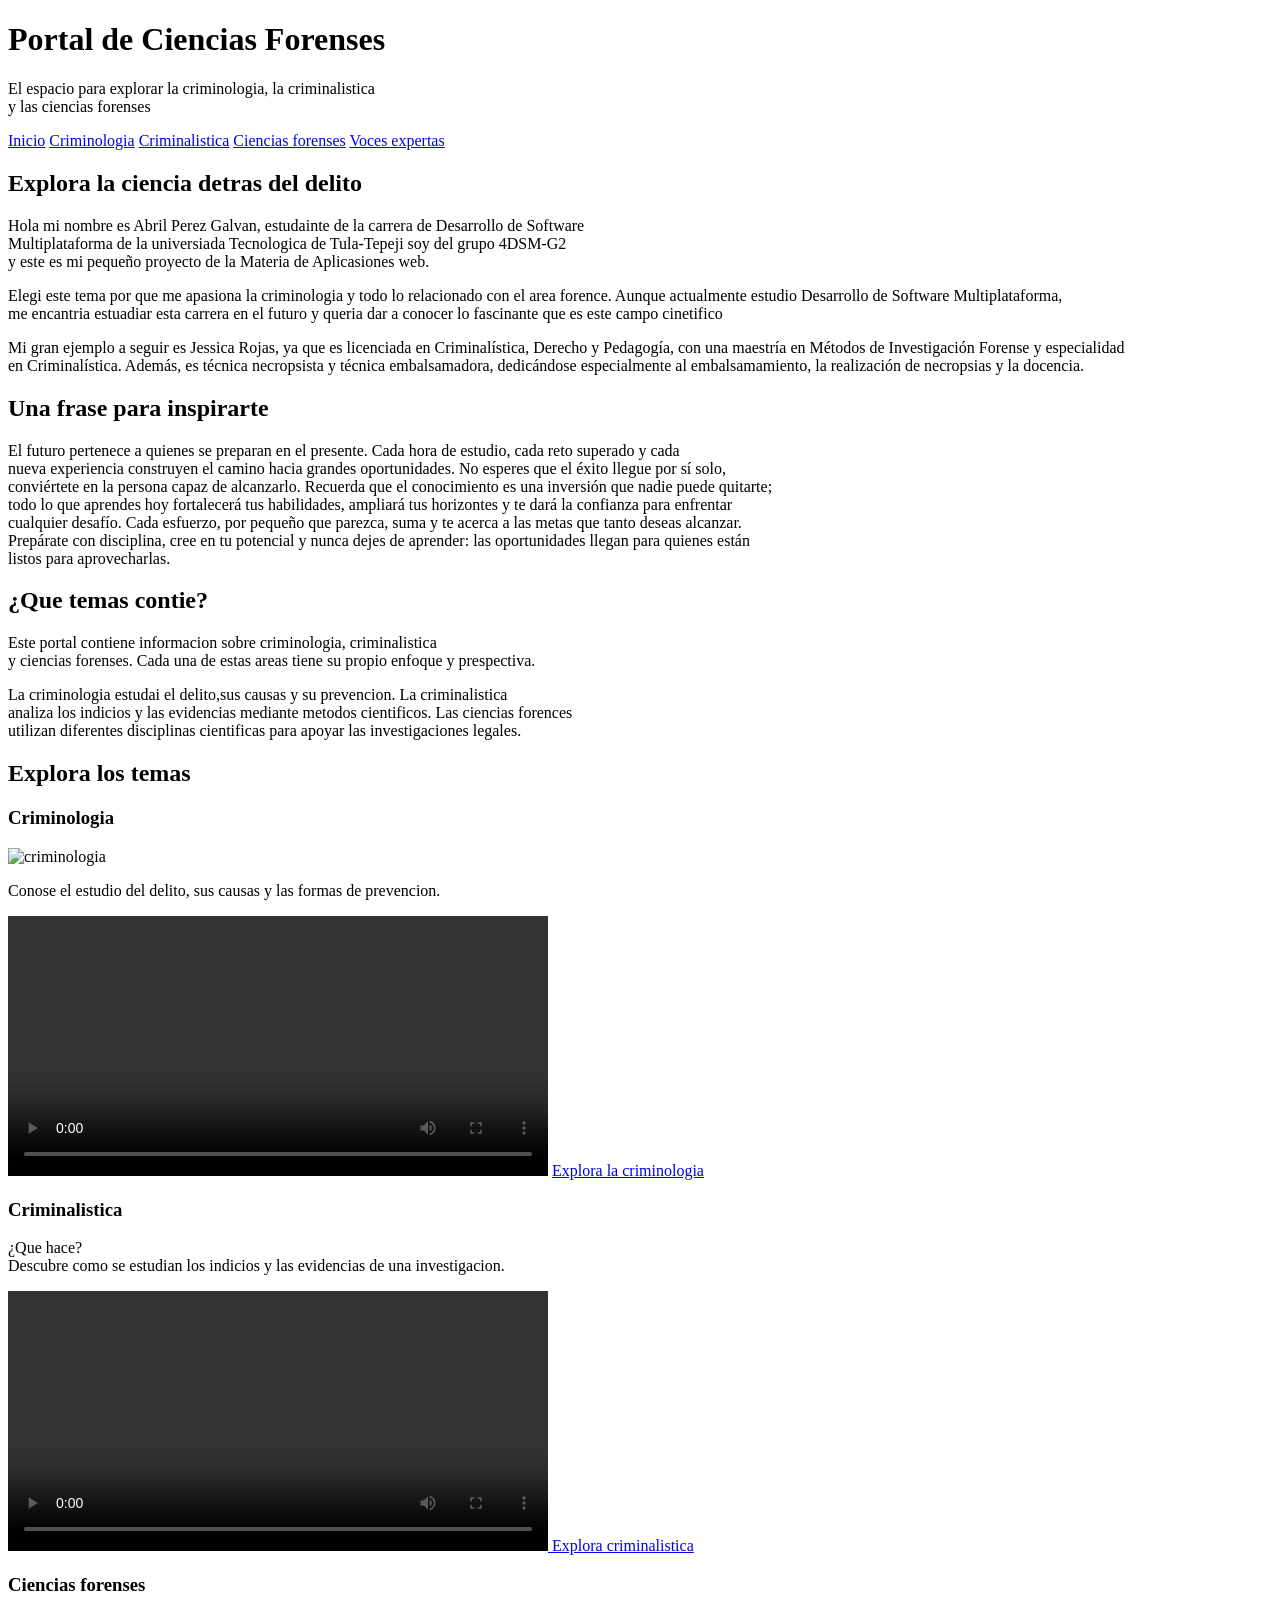
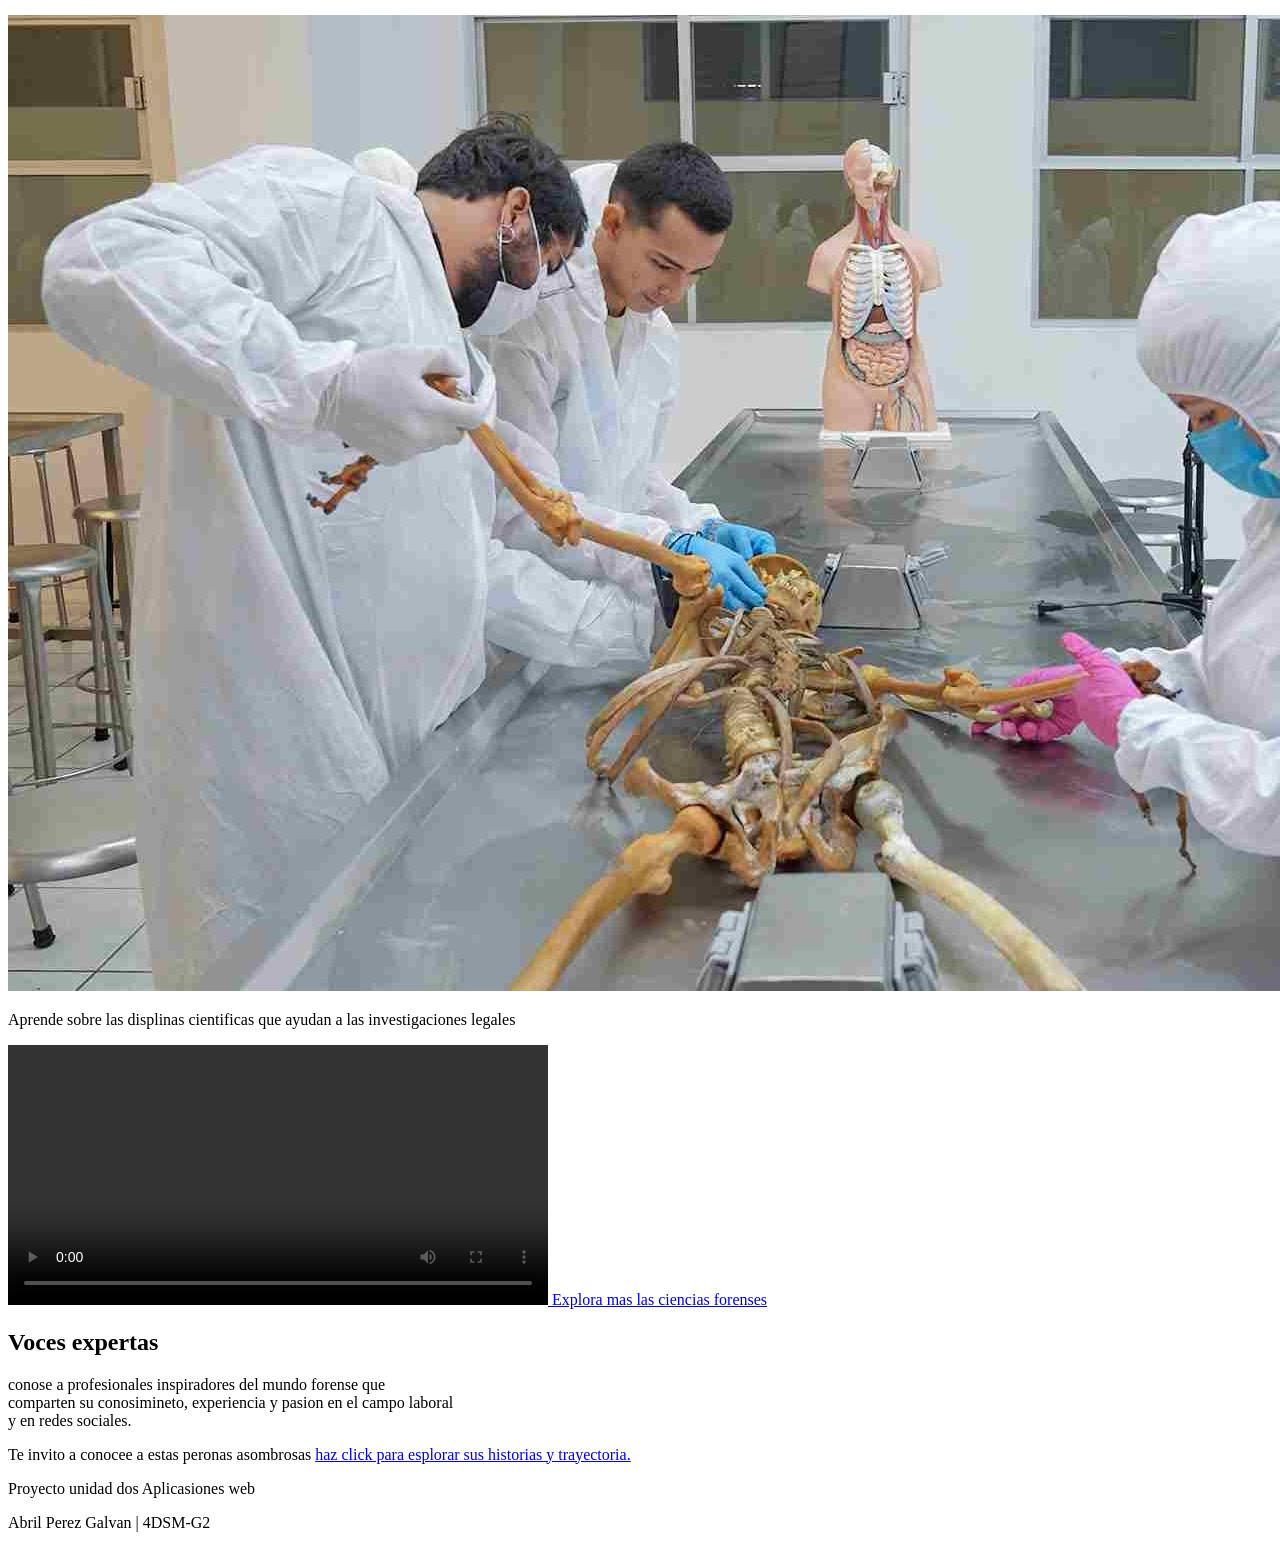
==== Ciencias Criminales/HTML/index.html @ d22d92ee "Se agrego la sseccion de voses expertas asi como se finalizo el apartado de ciencias forenses." ====
<!DOCTYPE html>
<html lang="es">
    <head>
        <title>Portal de Ciencias Forenses</title>
        <meta charset="UTF-8">
        <meta name="viewport" content="width=device-width, initial-scale=1">
        <link href="css/style.css" rel="stylesheet">
        <link rel="icon" type="image/x-icon" href="../img/icono1.ico">
    </head>
    <body>
        <heder>
            
            <h1>
                Portal de Ciencias Forenses
            </h1>
            <p>
                El espacio para explorar la criminologia, la criminalistica <br>
                y las ciencias forenses
            </p>
        </heder>
        <nav class="navegacion">
            <a href ="index.html"> Inicio</a>
            <a href ="Criminologia.html"> Criminologia</a>
            <a href ="criminalistica.html"> Criminalistica</a>
            <a href ="Ciencias-forenses.html"> Ciencias forenses</a>
            <a href ="Voces-expertas.html"> Voces expertas</a>
        </nav>
    
        <main class="container">

            <section class="contenedor1">
                <h2>
                    Explora la ciencia detras del delito
                </h2>
                <p>
                    Hola mi nombre es Abril Perez Galvan, estudainte de la carrera de Desarrollo de Software <br>
                    Multiplataforma de la universiada Tecnologica de Tula-Tepeji soy del grupo 4DSM-G2 <br>
                    y este es mi pequeño proyecto de la Materia de Aplicasiones web.
                </p>
                <p>
                    Elegi este tema por que me apasiona la criminologia y todo lo relacionado con el area forence.
                    Aunque actualmente estudio Desarrollo de Software Multiplataforma, <br>
                    me encantria estuadiar esta carrera en el futuro y queria dar a conocer lo fascinante que es 
                    este campo cinetifico
                </p>
                <p>
                    Mi gran ejemplo a seguir es Jessica Rojas, ya que es licenciada en Criminalística,
                    Derecho y Pedagogía, con una maestría en Métodos de Investigación Forense y especialidad <br>
                    en Criminalística. Además, es técnica necropsista y técnica embalsamadora, dedicándose especialmente
                    al embalsamamiento, la realización de necropsias y la docencia.
                </p>
                <p>
                    <h2>
                        Una frase para inspirarte
                    </h2>

                    El futuro pertenece a quienes se preparan en el presente. Cada hora de estudio, cada reto superado y cada <br>
                    nueva experiencia construyen el camino hacia grandes oportunidades. No esperes que el éxito llegue por sí solo,<br>
                    conviértete en la persona capaz de alcanzarlo. Recuerda que el conocimiento es una inversión que nadie puede quitarte;<br>
                    todo lo que aprendes hoy fortalecerá tus habilidades, ampliará tus horizontes y te dará la confianza para enfrentar<br>
                    cualquier desafío. Cada esfuerzo, por pequeño que parezca, suma y te acerca a las metas que tanto deseas alcanzar.<br>
                    Prepárate con disciplina, cree en tu potencial y nunca dejes de aprender: las oportunidades llegan para quienes están<br>
                    listos para aprovecharlas.
                    
                </p>
            </section>

            <section class="contenedor2">
                <h2>
                    ¿Que temas contie?
                </h2>
                    <p>
                        Este portal contiene informacion sobre criminologia, criminalistica <br>
                        y ciencias forenses. Cada una de estas areas tiene su propio enfoque y prespectiva.
                    </p>

                    <p>
                        La criminologia estudai el delito,sus causas y su prevencion. La criminalistica<br>
                        analiza los indicios y las evidencias mediante metodos cientificos. Las ciencias forences <br>
                        utilizan diferentes disciplinas cientificas para apoyar las investigaciones legales.
                    </p>
            </section>

            <section class="contenedor3">
                    <h2>
                        Explora los temas
                    </h2>
                    <article>
                        <h3>
                            Criminologia
                        </h3>
                        <img src="../img/imagen.webp"alt="criminologia">
                        <p>
                            Conose el estudio del delito, sus causas y las formas de prevencion.
                        </p>
                        <video controls width="540" height="260">
                        <source src="../videos/criminologia.mp4" type="video/mp4">
                        </video>
                        <a href="https://www.estudiocriminal.eu/criminologia/"> Explora la criminologia</a>
                    </article>

                    <article>
                        <h3>
                            Criminalistica
                        </h3>
                        <p>
                            ¿Que hace? <br>
                            Descubre como se estudian los indicios y las evidencias de una investigacion.
                        </p>
                        <a href= "criminalistica.html"> 
                         <video controls width="540" height="260">
                        <source src="../videos/criminalistica.mp4" type="video/mp4">
                        </video>
                        Explora criminalistica 
                        </a>
                    </article>

                    <article>
                        <h3>
                            Ciencias forenses
                        </h3>
                        <img src="../img/forense.webp" alt="ciencia forense">
                        <p>
                            Aprende sobre las displinas cientificas que ayudan a las investigaciones 
                            legales
                        </p>
                        <a href= "Ciencias-forenses.html"> 
                         <video controls width="540" height="260">
                        <source src="../videos/forense.mp4" type="video/mp4">
                        </video>
                        Explora mas las ciencias forenses
                        </a>
                    </article>
            </section>

            <section class="contenedor4">
                <h2>
                    Voces expertas 
                </h2>
                <p>
                    conose a profesionales inspiradores del mundo forense que <br>
                    comparten su conosimineto, experiencia y pasion en el campo laboral<br>
                    y en redes sociales.
                </p>
                <p>
                    Te invito a conocee a estas peronas asombrosas
                    <a href="Voces-expertas.html"> haz click para esplorar sus historias y trayectoria. </a>

                </p>
                
            </section>
        </main>

        <footer>
            <p>
                Proyecto unidad dos Aplicasiones web
            </p>
            <p>
                Abril Perez Galvan | 4DSM-G2
            </p>
        </footer>
    </body>
</html>
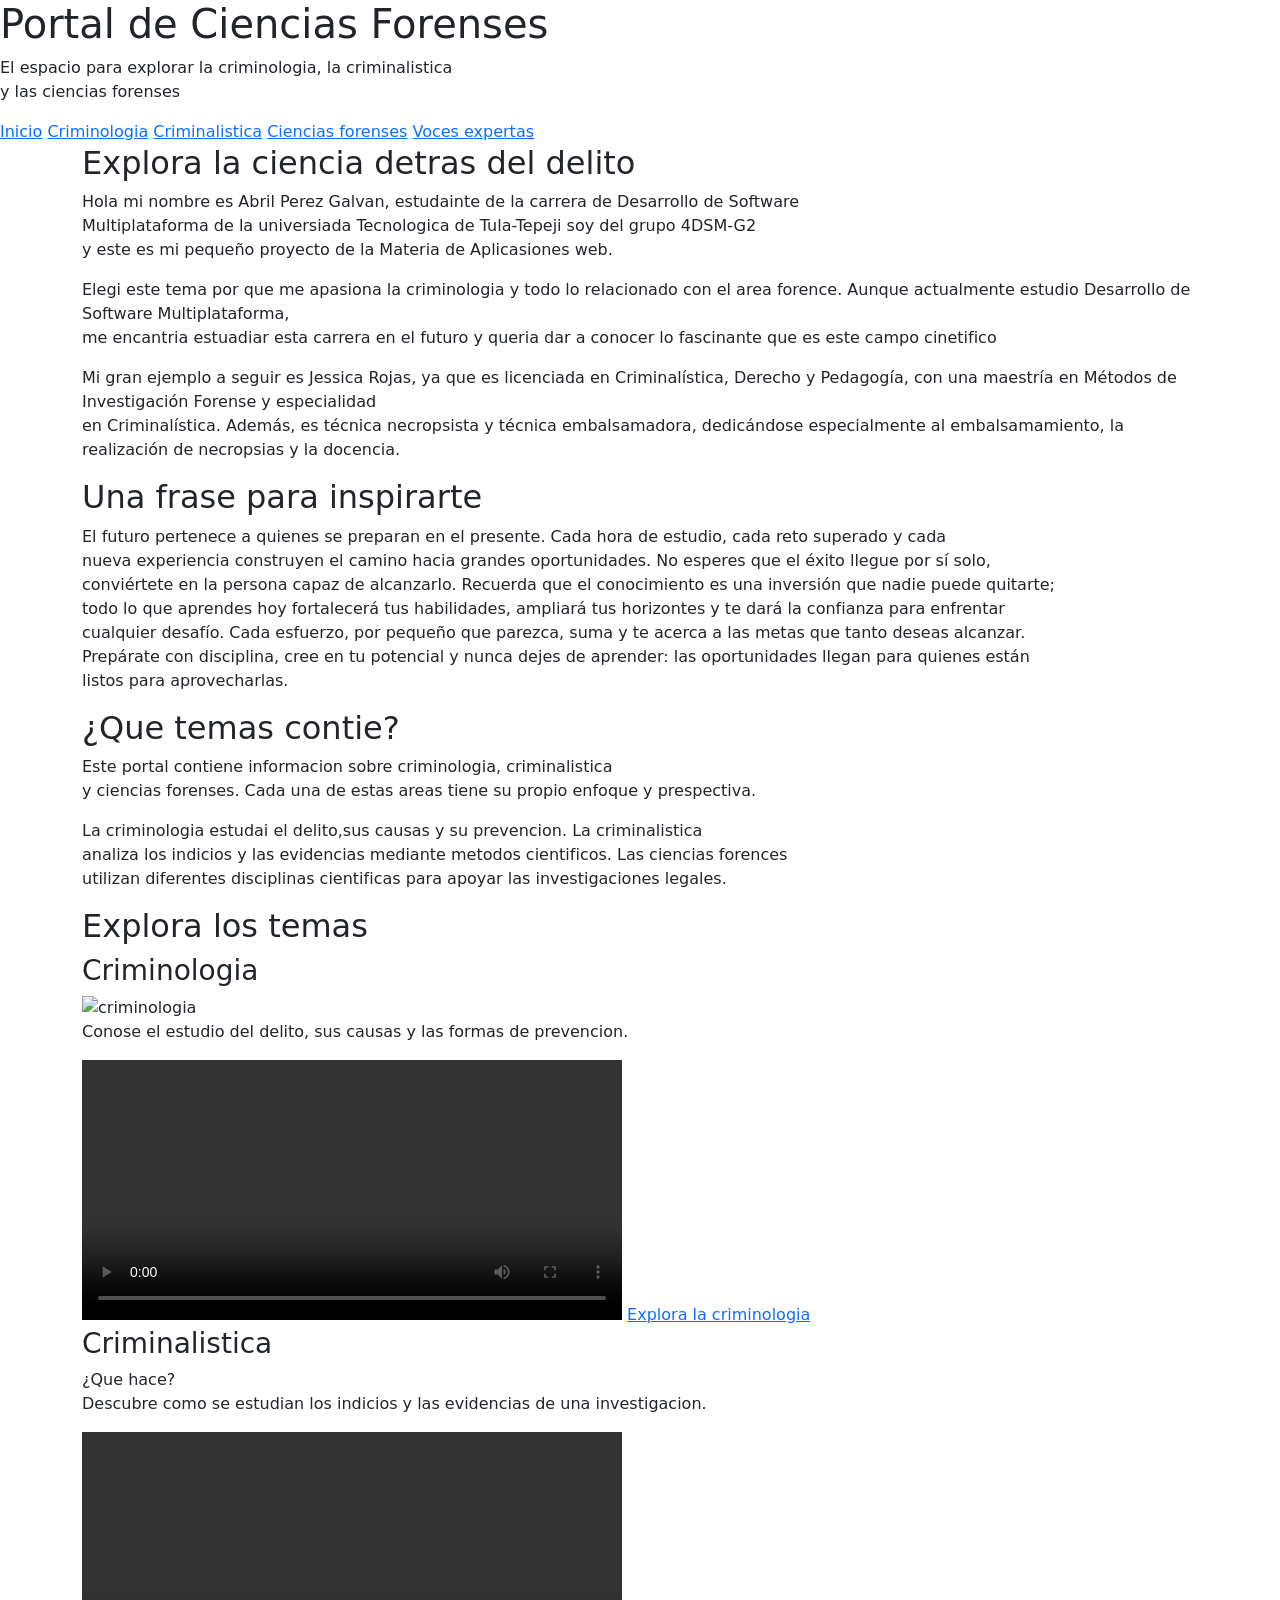
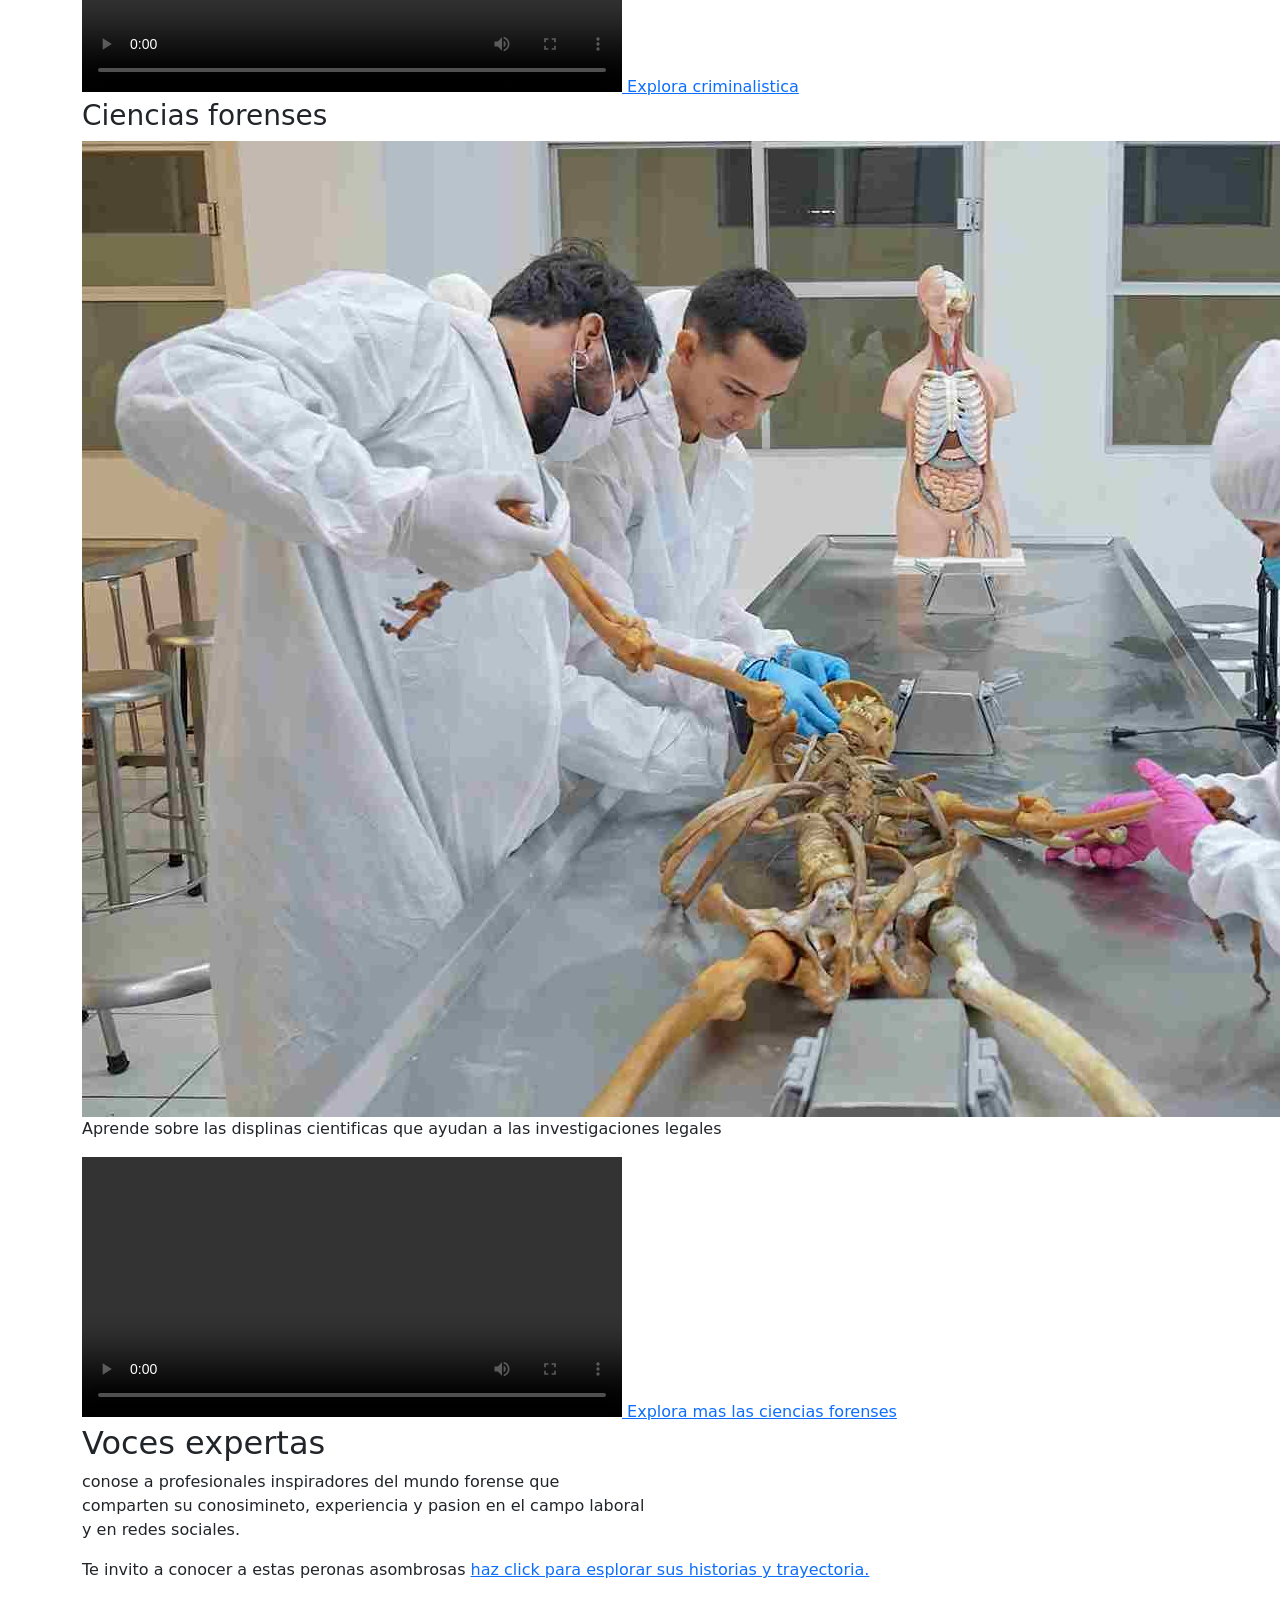
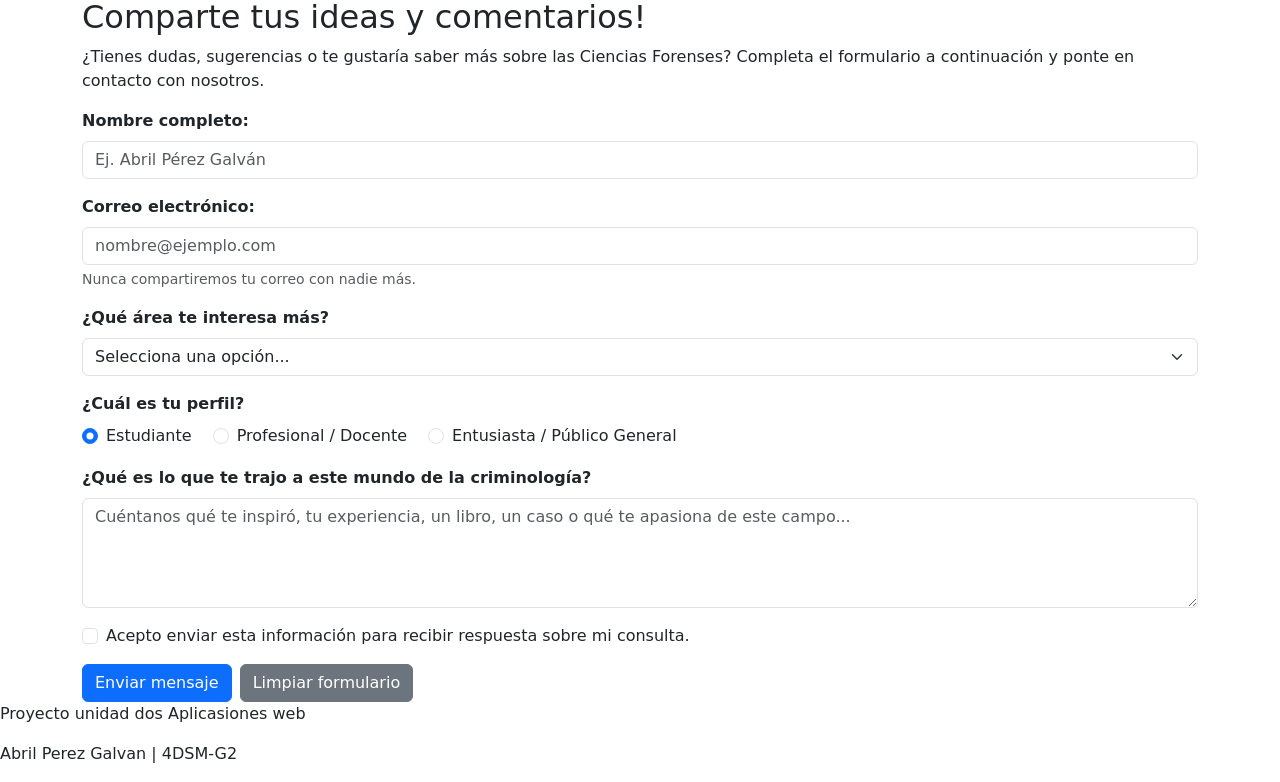
==== commit 9f8c8852: "este comid se realizara para guaradar los cambios realizados en index y las imagenes que fueron agre" ====
--- a/Ciencias Criminales/HTML/index.html
+++ b/Ciencias Criminales/HTML/index.html
@@ -6,9 +6,11 @@
         <meta name="viewport" content="width=device-width, initial-scale=1">
         <link href="css/style.css" rel="stylesheet">
         <link rel="icon" type="image/x-icon" href="../img/icono1.ico">
+
+        <link href="https://cdn.jsdelivr.net/npm/bootstrap@5.3.3/dist/css/bootstrap.min.css" rel="stylesheet">
     </head>
     <body>
-        <heder>
+        <header>
             
             <h1>
                 Portal de Ciencias Forenses
@@ -17,7 +19,7 @@
                 El espacio para explorar la criminologia, la criminalistica <br>
                 y las ciencias forenses
             </p>
-        </heder>
+        </header>
         <nav class="navegacion">
             <a href ="index.html"> Inicio</a>
             <a href ="Criminologia.html"> Criminologia</a>
@@ -143,11 +145,72 @@
                     y en redes sociales.
                 </p>
                 <p>
-                    Te invito a conocee a estas peronas asombrosas
+                    Te invito a conocer a estas peronas asombrosas
                     <a href="Voces-expertas.html"> haz click para esplorar sus historias y trayectoria. </a>
 
                 </p>
                 
+            </section>
+
+            <section class="contenedor 5">
+              <h2>
+                    Comparte tus ideas y comentarios!
+                </h2>
+                <p>
+                    ¿Tienes dudas, sugerencias o te gustaría saber más sobre las Ciencias Forenses? 
+                    Completa el formulario a continuación y ponte en contacto con nosotros.
+                </p>  
+                <form action="#" method="POST">
+                    <div class="mb-3">
+                        <label for="nombreCompleto" class="form-label fw-bold">Nombre completo:</label>
+                        <input type="text" class="form-control" id="nombreCompleto" name="nombreCompleto" placeholder="Ej. Abril Pérez Galván" required>
+                    </div>
+
+                    <div class="mb-3">
+                        <label for="correoContacto" class="form-label fw-bold">Correo electrónico:</label>
+                        <input type="email" class="form-control" id="correoContacto" name="correoContacto" placeholder="nombre@ejemplo.com" required>
+                        <div class="form-text">Nunca compartiremos tu correo con nadie más.</div>
+                    </div>
+                    <div class="mb-3">
+                        <label for="temaInteres" class="form-label fw-bold">¿Qué área te interesa más?</label>
+                        <select class="form-select" id="temaInteres" name="temaInteres">
+                            <option selected value="">Selecciona una opción...</option>
+                            <option value="criminologia">Criminología</option>
+                            <option value="criminalistica">Criminalística</option>
+                            <option value="ciencias-forenses">Ciencias Forenses</option>
+                            <option value="otro">Otro / Consulta General</option>
+                        </select>
+                    </div>
+                    <div class="mb-3">
+                        <label class="form-label fw-bold d-block">¿Cuál es tu perfil?</label>
+                        <div class="form-check form-check-inline">
+                            <input class="form-check-input" type="radio" name="perfilUsuario" id="perfilEstudiante" value="estudiante" checked>
+                            <label class="form-check-label" for="perfilEstudiante">Estudiante</label>
+                        </div>
+                        <div class="form-check form-check-inline">
+                            <input class="form-check-input" type="radio" name="perfilUsuario" id="perfilProfesional" value="profesional">
+                            <label class="form-check-label" for="perfilProfesional">Profesional / Docente</label>
+                        </div>
+                        <div class="form-check form-check-inline">
+                            <input class="form-check-input" type="radio" name="perfilUsuario" id="perfilAficionado" value="aficionado">
+                            <label class="form-check-label" for="perfilAficionado">Entusiasta / Público General</label>
+                        </div>
+                    </div>
+                    <div class="mb-3">
+                        <label for="motivacionCriminologia" class="form-label fw-bold">¿Qué es lo que te trajo a este mundo de la criminología?</label>
+                        <textarea class="form-control" id="motivacionCriminologia" name="motivacionCriminologia" rows="4" placeholder="Cuéntanos qué te inspiró, tu experiencia, un libro, un caso o qué te apasiona de este campo..." required></textarea>
+                    </div>
+
+                    <div class="mb-3 form-check">
+                        <input type="checkbox" class="form-check-input" id="aceptoTerminos" required>
+                        <label class="form-check-label" for="aceptoTerminos">Acepto enviar esta información para recibir respuesta sobre mi consulta.</label>
+                    </div>
+
+                    <div class="d-flex gap-2">
+                        <button type="submit" class="btn btn-primary">Enviar mensaje</button>
+                        <button type="reset" class="btn btn-secondary">Limpiar formulario</button>
+                    </div>
+                </form>
             </section>
         </main>
 
@@ -159,5 +222,6 @@
                 Abril Perez Galvan | 4DSM-G2
             </p>
         </footer>
+        <script src="https://cdn.jsdelivr.net/npm/bootstrap@5.3.3/dist/js/bootstrap.bundle.min.js"></script>
     </body>
 </html>
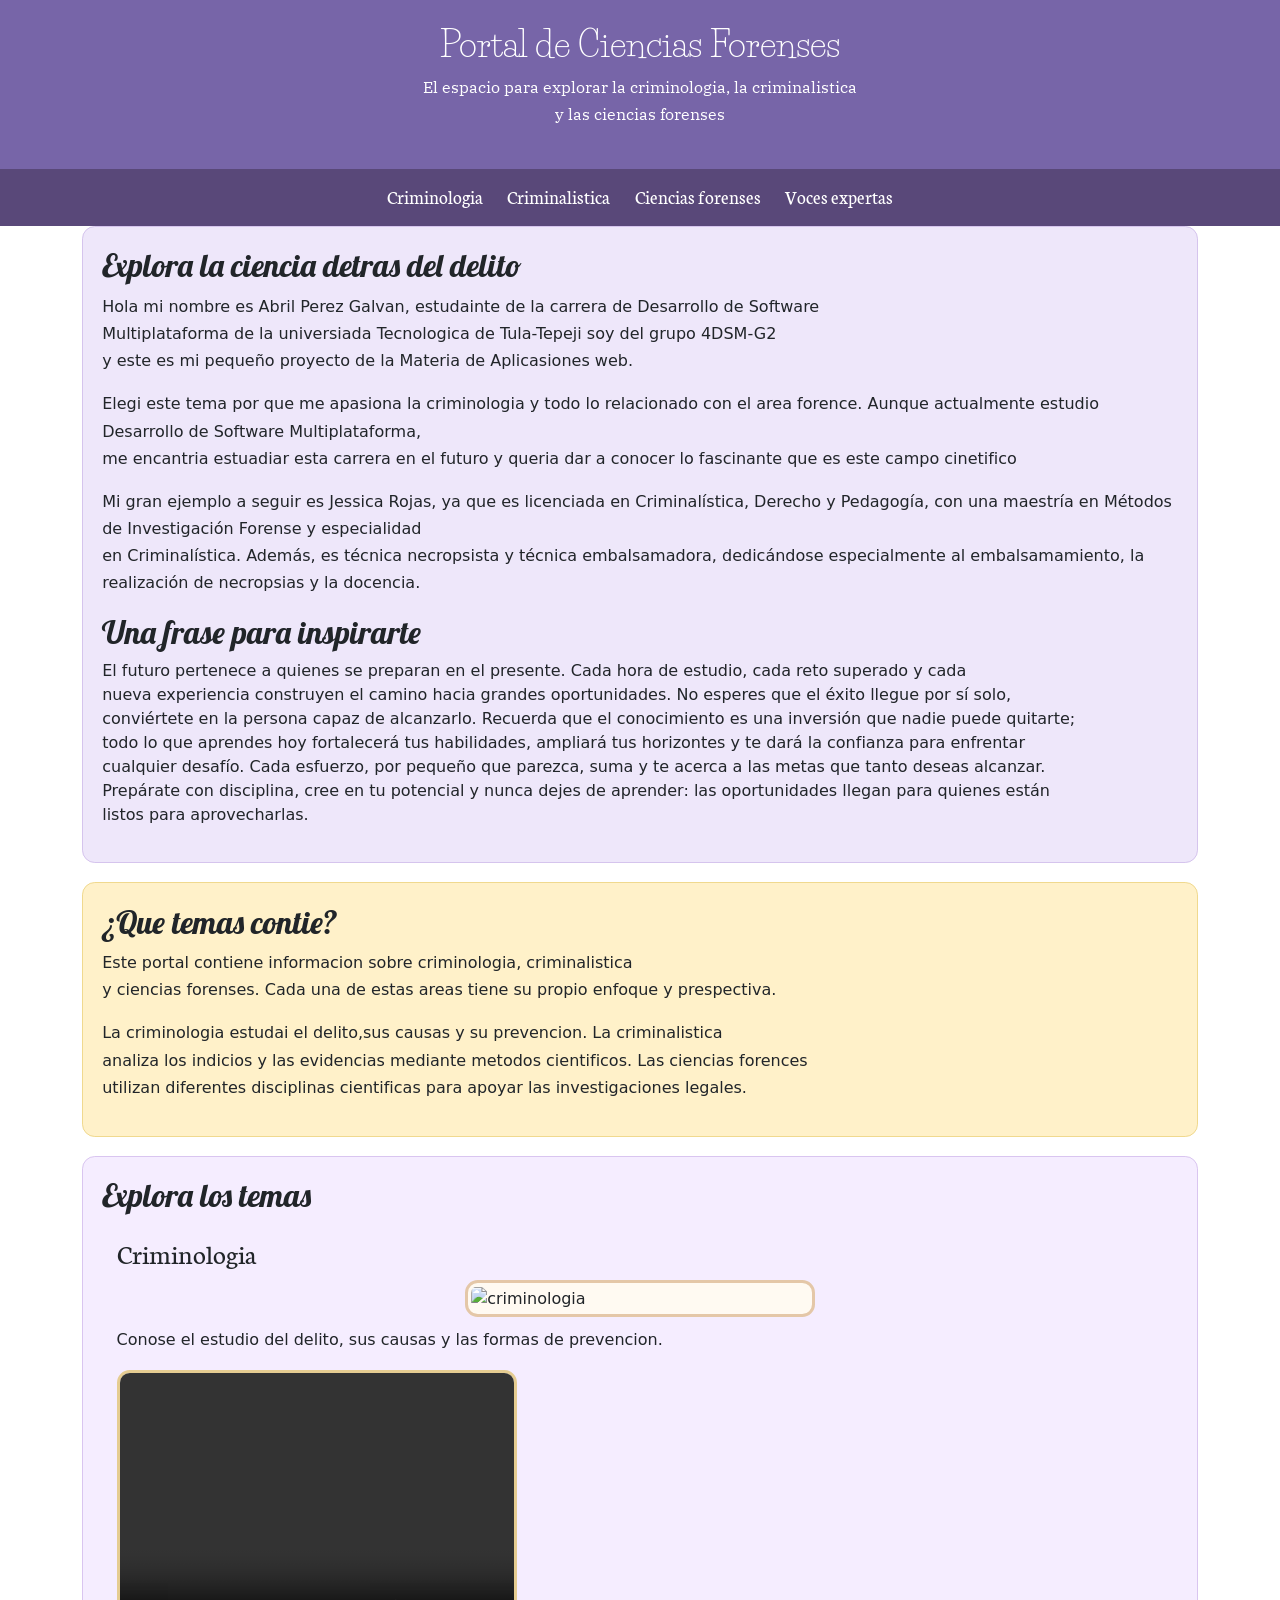
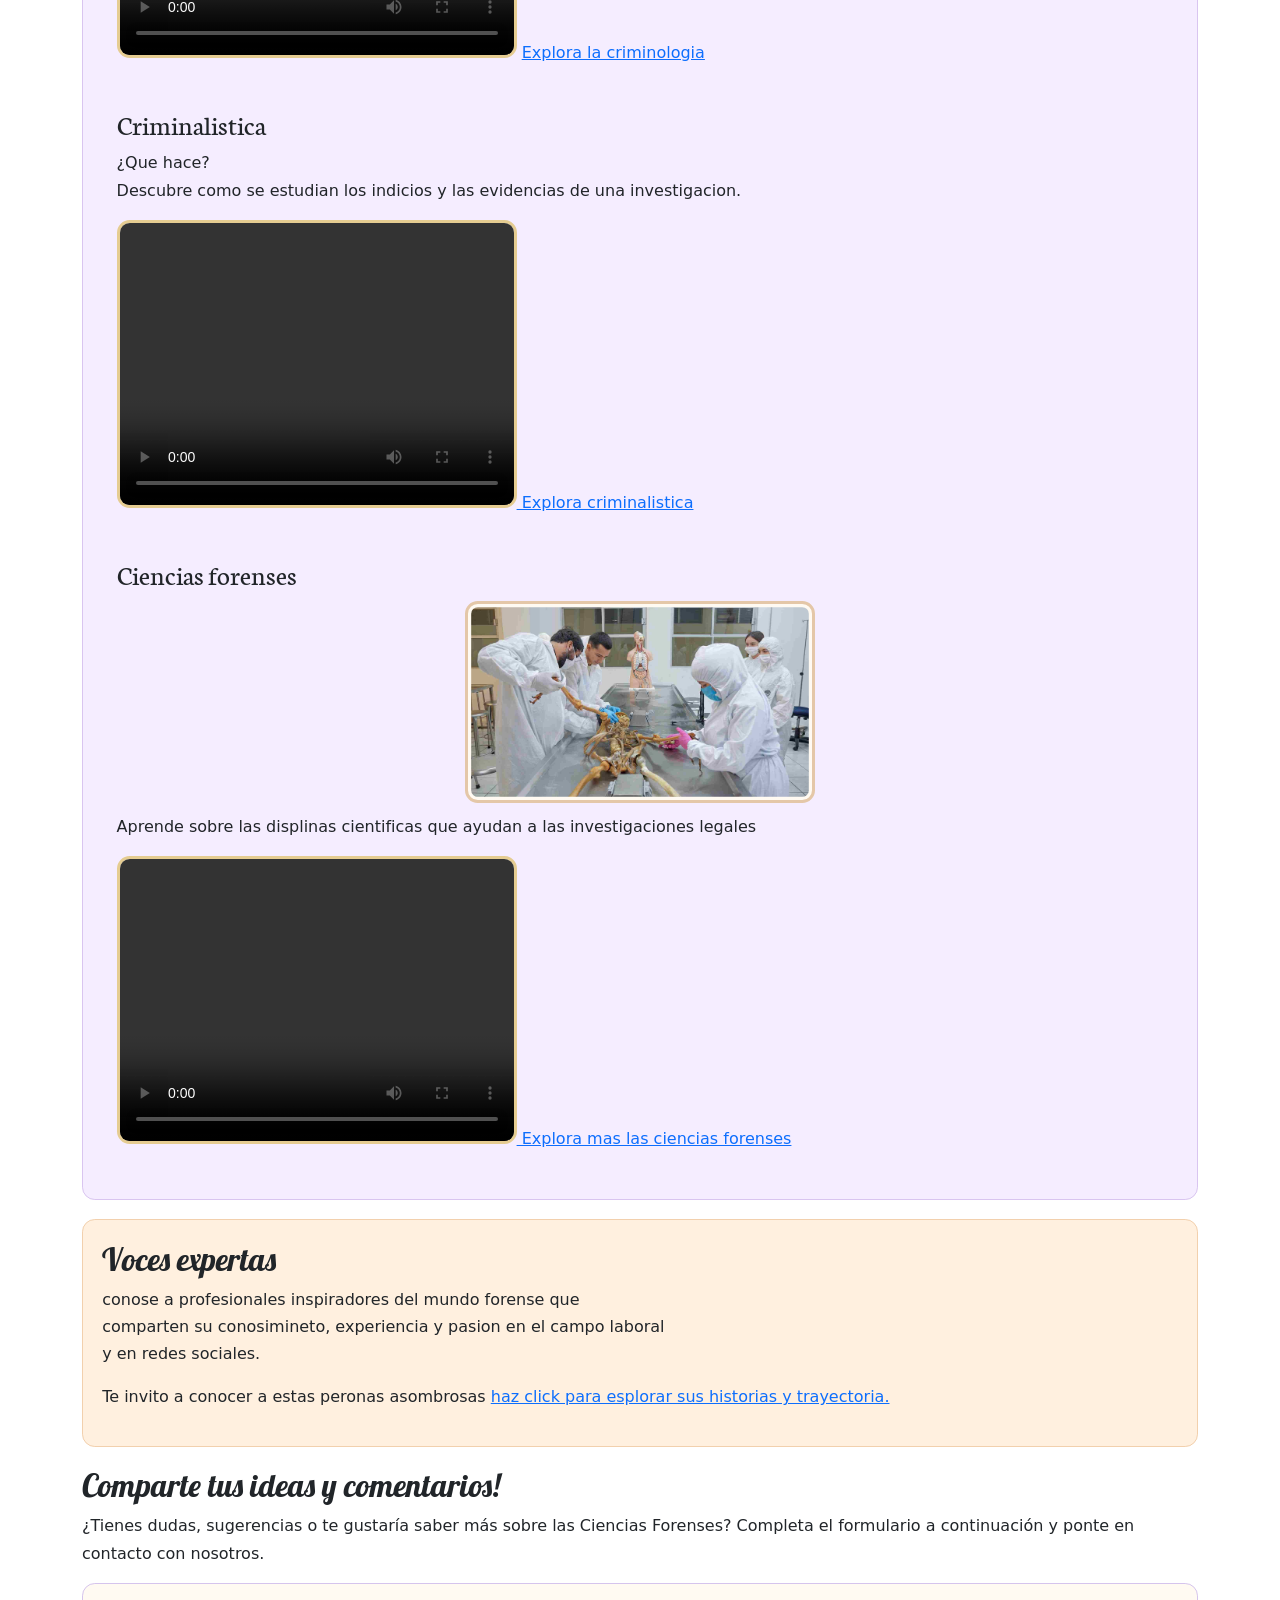
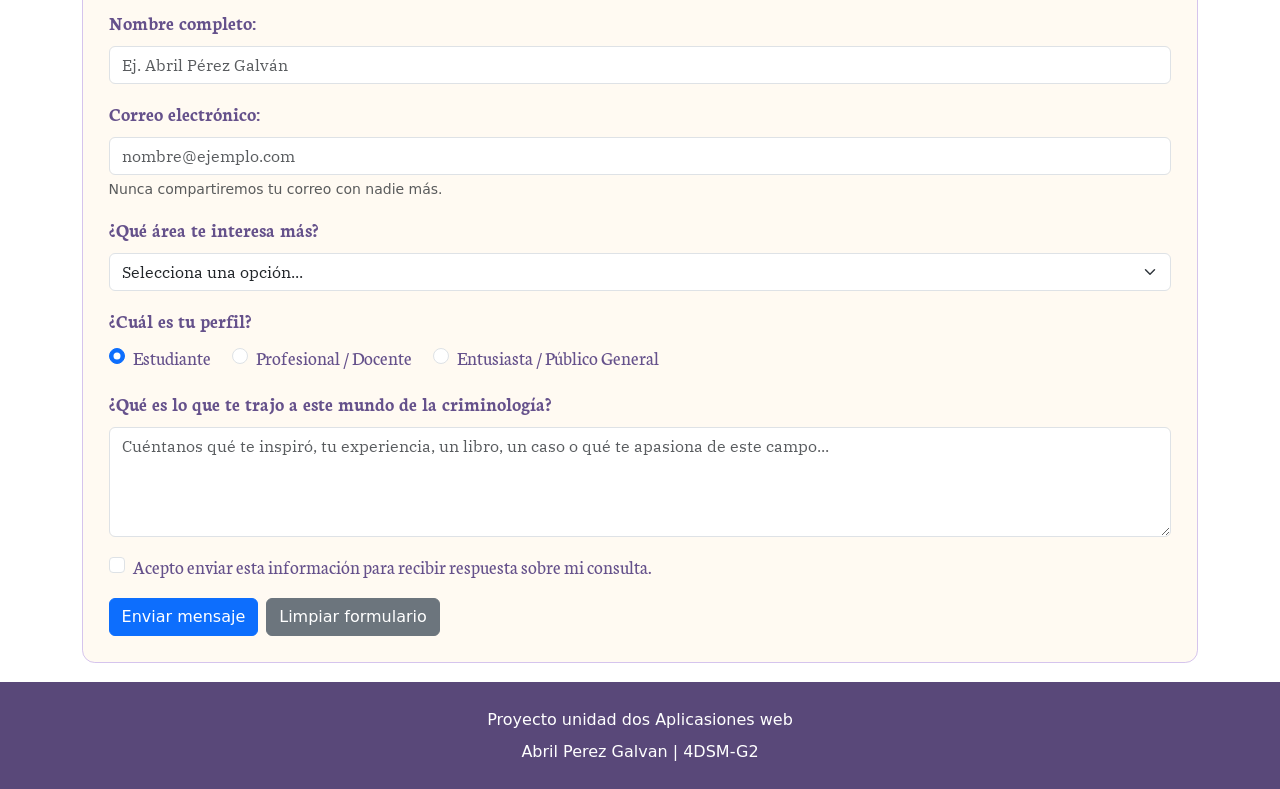
==== commit 5c905c88: "Este es el ultimo commitque se realizara con los cambios los cuales fueron la terminacion de los htm" ====
--- a/Ciencias Criminales/HTML/index.html
+++ b/Ciencias Criminales/HTML/index.html
@@ -4,7 +4,7 @@
         <title>Portal de Ciencias Forenses</title>
         <meta charset="UTF-8">
         <meta name="viewport" content="width=device-width, initial-scale=1">
-        <link href="css/style.css" rel="stylesheet">
+        <link href="../CSS/style.css" rel="stylesheet">
         <link rel="icon" type="image/x-icon" href="../img/icono1.ico">
 
         <link href="https://cdn.jsdelivr.net/npm/bootstrap@5.3.3/dist/css/bootstrap.min.css" rel="stylesheet">
@@ -21,7 +21,6 @@
             </p>
         </header>
         <nav class="navegacion">
-            <a href ="index.html"> Inicio</a>
             <a href ="Criminologia.html"> Criminologia</a>
             <a href ="criminalistica.html"> Criminalistica</a>
             <a href ="Ciencias-forenses.html"> Ciencias forenses</a>
@@ -223,5 +222,7 @@
             </p>
         </footer>
         <script src="https://cdn.jsdelivr.net/npm/bootstrap@5.3.3/dist/js/bootstrap.bundle.min.js"></script>
+        
+            <script src="../JS/function.js"> </script>
     </body>
 </html>
--- a/Ciencias Criminales/CSS/style.css
+++ b/Ciencias Criminales/CSS/style.css
@@ -0,0 +1,336 @@
+
+@import url('https://fonts.googleapis.com/css2?family=IBM+Plex+Serif:ital,wght@0,100;0,200;0,300;0,400;0,500;0,600;0,700;1,100;1,200;1,300;1,400;1,500;1,600;1,700&family=Life+Savers:wght@800&family=Lobster&family=Neuton:ital,wght@0,200;0,300;0,400;0,700;0,800;1,400&display=swap');
+
+@import url('https://fonts.googleapis.com/css2?family=IBM+Plex+Serif:ital,wght@0,100;0,200;0,300;0,400;0,500;0,600;0,700;1,100;1,200;1,300;1,400;1,500;1,600;1,700&family=Life+Savers:wght@800&family=Lobster&family=Neuton:ital,wght@0,200;0,300;0,400;0,700;0,800;1,400&display=swap');
+
+body {
+    background-color: #fffaf2;
+    color: #403653;
+    font-family: 'IBM Plex Serif', serif;
+    margin: 0;
+    padding: 0;
+}
+
+header {
+    background-color: #7765a8;
+    color: white;
+    text-align: center;
+    padding: 1.5rem;
+}
+
+header h1 {
+    font-family: 'Life Savers', cursive;
+    font-size: 2.2rem;
+}
+
+header p {
+    font-family: 'IBM Plex Serif', serif;
+}
+
+.navegacion {
+    background-color: #594879;
+    text-align: center;
+    padding: 0.9rem;
+}
+
+.navegacion a {
+    color: white;
+    text-decoration: none;
+    margin: 0.6rem;
+    font-family: 'Neuton', serif;
+    font-size: 1.2rem;
+    cursor: pointer;
+}
+
+.navegacion a:hover {
+    color: #ffe69a;
+}
+
+h2 {
+    color: #65518b;
+    font-family: 'Lobster', cursive;
+    font-size: 1.8rem;
+    margin-bottom: 0.9rem;
+}
+
+h3 {
+    color: #76602e;
+    font-family: 'Neuton', serif;
+    font-size: 1.6rem;
+}
+
+p {
+    line-height: 1.7;
+}
+
+.contenedor1 {
+    background-color: #eee7fa;
+    padding: 1.2rem;
+    margin-bottom: 1.2rem;
+    border: 0.12rem solid #d5c4ed;
+    border-radius: 0.8rem;
+}
+
+.contenedor2 {
+    background-color: #fff1c9;
+    padding: 1.2rem;
+    margin-bottom: 1.2rem;
+    border: 0.12rem solid #f0d98e;
+    border-radius: 0.8rem;
+}
+
+.contenedor3 {
+    background-color: #f5edff;
+    padding: 1.2rem;
+    margin-bottom: 1.2rem;
+    border: 0.12rem solid #d9c5f0;
+    border-radius: 0.8rem;
+}
+
+.contenedor4 {
+    background-color: #fff0df;
+    padding: 1.2rem;
+    margin-bottom: 1.2rem;
+    border: 0.12rem solid #f2d0ad;
+    border-radius: 0.8rem;
+}
+
+.contenedor5 {
+    background-color: #f4edff;
+    padding: 1.2rem;
+    margin-bottom: 1.2rem;
+    border: 0.12rem solid #d5c4ed;
+    border-radius: 0.8rem;
+}
+
+.contenedor6 {
+    background-color: #eee7fa;
+}
+
+.contenedor7 {
+    background-color: #fff1c9;
+}
+
+.contenedor8 {
+    background-color: #fff0df;
+}
+
+.contenedor9 {
+    background-color: #f5edff;
+}
+
+.seccion-criminalistica {
+    background-color: #eee7fa;
+}
+
+.seccion-indicios {
+    background-color: #fff1c9;
+}
+
+.seccion-importancia {
+    background-color: #fff0df;
+}
+
+.seccion-videos {
+    background-color: #f5edff;
+}
+
+.contenedor6,
+.contenedor7,
+.contenedor8,
+.contenedor9,
+.seccion-criminalistica,
+.seccion-indicios,
+.seccion-importancia,
+.seccion-videos,
+.contenedor-jessica,
+.contenedor-otros,
+.contenedor-formulario {
+    border: 0.12rem solid #e1d1ee;
+    border-radius: 0.8rem;
+    margin-bottom: 1.2rem;
+}
+
+article {
+    padding: 0.9rem;
+    margin-bottom: 0.9rem;
+    border-radius: 0.8rem;
+}
+
+/* TAMAÑO DE LAS IMÁGENES */
+article img {
+    width: 100%;
+    max-width: 21.875rem;
+    height: auto;
+    border: 0.2rem solid #e4c7a8;
+    border-radius: 0.8rem;
+    display: block;
+    margin: 0.6rem auto;
+    padding: 0.2rem;
+    background-color: #fffaf2;
+}
+
+img {
+    max-width: 100%;
+    height: auto;
+    border: 0.15rem solid #dfc8ee;
+    border-radius: 0.8rem;
+}
+
+/* TAMAÑO DE LOS VIDEOS LOCALES */
+video {
+    width: 25rem;
+    height: 18rem;
+    max-width: 100%;
+    border: 0.2rem solid #e5cc91;
+    border-radius: 0.8rem;
+    background-color: #fffaf2;
+}
+
+
+iframe {
+    width: 30rem;
+    height: 18rem;
+    max-width: 100%;
+    border: 0.2rem solid #d5c4ed;
+    border-radius: 0.8rem;
+}
+
+a {
+    color: #65518b;
+}
+
+a:hover {
+    color: #a17a36;
+}
+
+form {
+    background-color: #fffaf2;
+    padding: 1.6rem;
+    border: 0.12rem solid #d5c4ed;
+    border-radius: 0.8rem;
+    margin-top: 0.9rem;
+}
+
+form label {
+    color: #65518b;
+    font-family: 'Neuton', serif;
+    font-size: 1.2rem;
+}
+
+.form-control,
+.form-select {
+    border: 0.08rem solid #c9b7df;
+    background-color: #ffffff;
+    font-family: 'IBM Plex Serif', serif;
+}
+
+.form-control:focus,
+.form-select:focus {
+    border-color: #a28acb;
+    box-shadow: 0 0 0.3rem #d5c4ed;
+}
+
+.form-text {
+    color: #766b88;
+}
+
+.btn-primary {
+    background-color: #7765a8;
+    border-color: #7765a8;
+}
+
+.btn-primary:hover {
+    background-color: #594879;
+    border-color: #594879;
+}
+
+.btn-secondary {
+    background-color: #c6a653;
+    border-color: #c6a653;
+    color: #332846;
+}
+
+.btn-secondary:hover {
+    background-color: #aa8a3d;
+    border-color: #aa8a3d;
+    color: white;
+}
+
+.contenedor-jessica {
+    background-color: #eee7fa;
+}
+
+.contenedor-otros {
+    background-color: #fff1c9;
+}
+
+.tarjeta-creador {
+    background-color: #fffaf2;
+    border: 0.15rem solid #e4c7a8;
+    border-radius: 0.8rem;
+}
+
+.contenedor-formulario {
+    background-color: #f5edff;
+}
+
+footer {
+    background-color: #594879;
+    color: white;
+    text-align: center;
+    padding: 1.2rem;
+    margin-top: 1.2rem;
+}
+
+footer p {
+    margin: 0.3rem;
+}
+
+
+@media (max-width: 37.5rem) {
+    header {
+        padding: 0.9rem;
+    }
+
+    header h1 {
+        font-size: 1.6rem;
+    }
+
+    .navegacion a {
+        display: block;
+        margin: 0.6rem 0;
+    }
+
+    main {
+        padding: 0.6rem;
+    }
+
+    section {
+        padding: 0.9rem;
+    }
+
+    article {
+        width: 100%;
+        margin-bottom: 1.2rem;
+    }
+
+    img {
+        max-width: 100%;
+    }
+
+
+    video,
+    iframe {
+        width: 100%;
+        height: auto;
+    }
+
+    form {
+        padding: 0.9rem;
+    }
+
+    h2 {
+        font-size: 1.6rem;
+    }
+}
